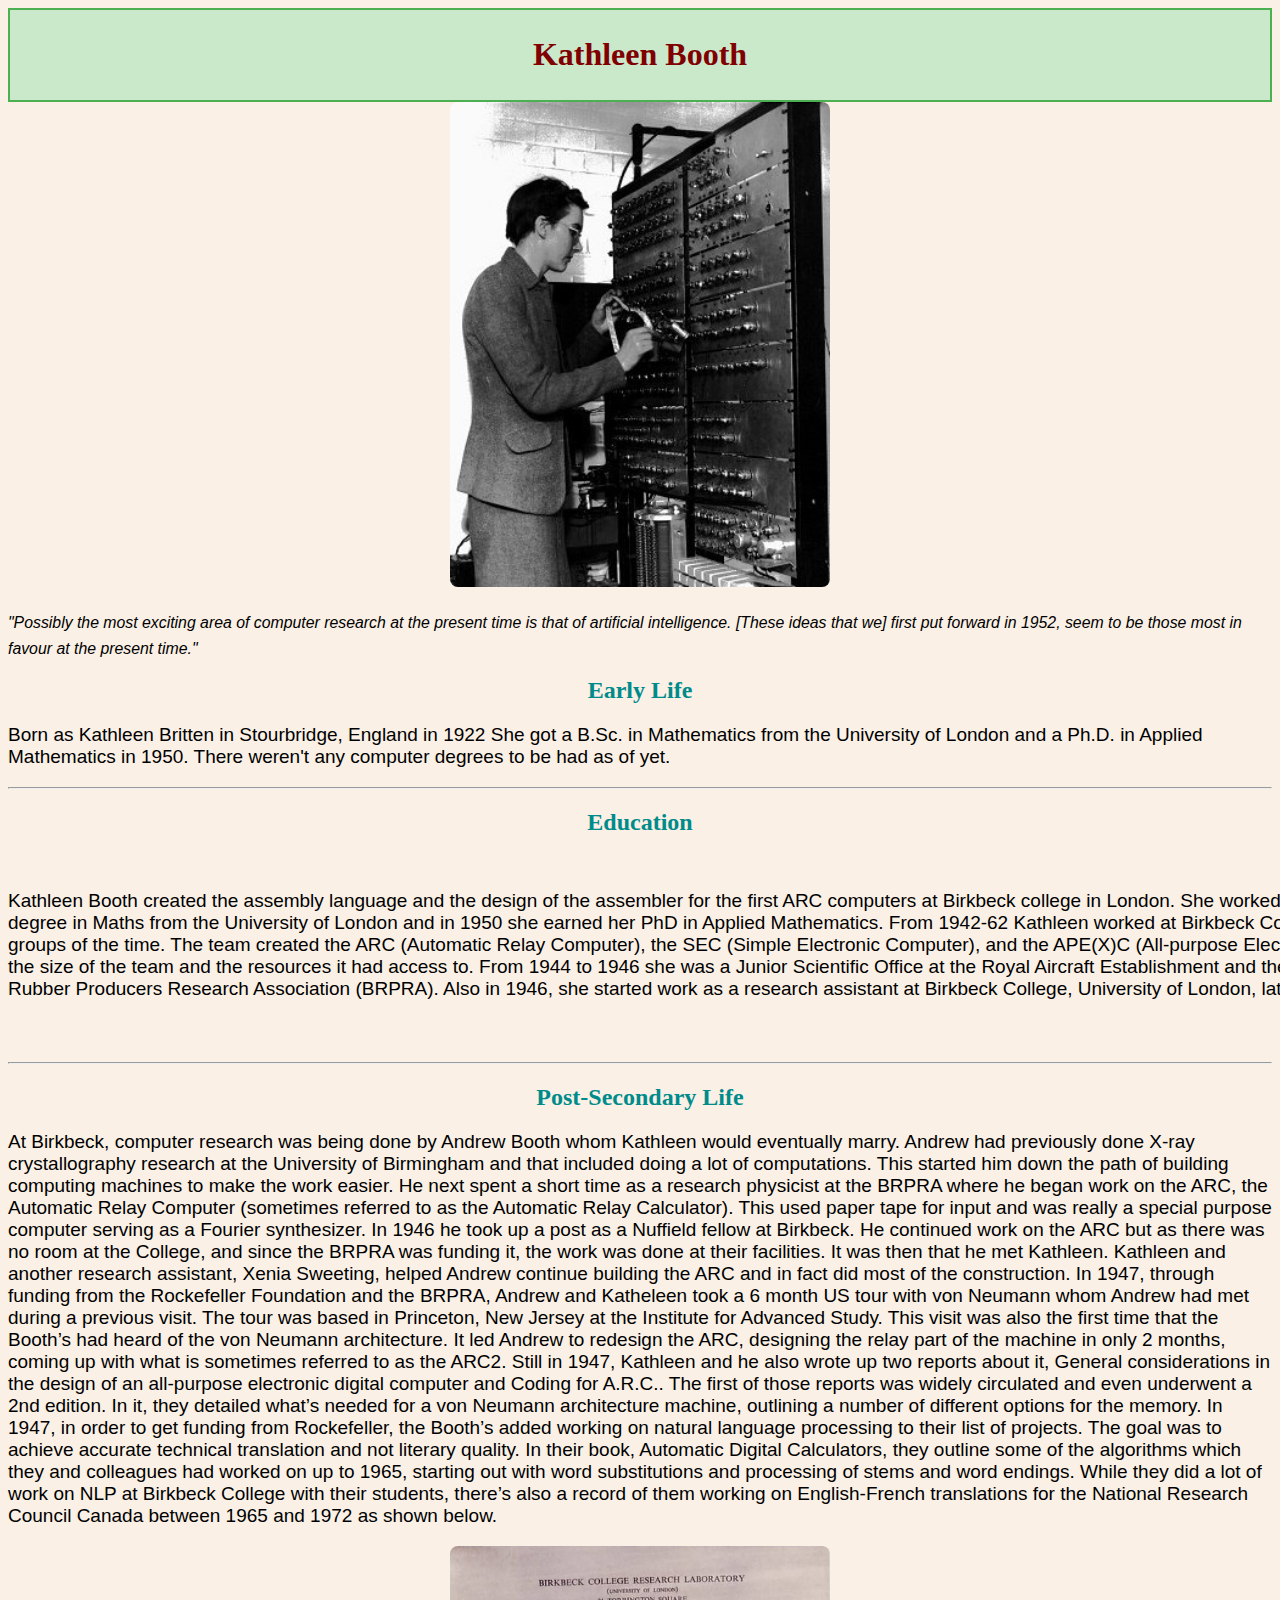
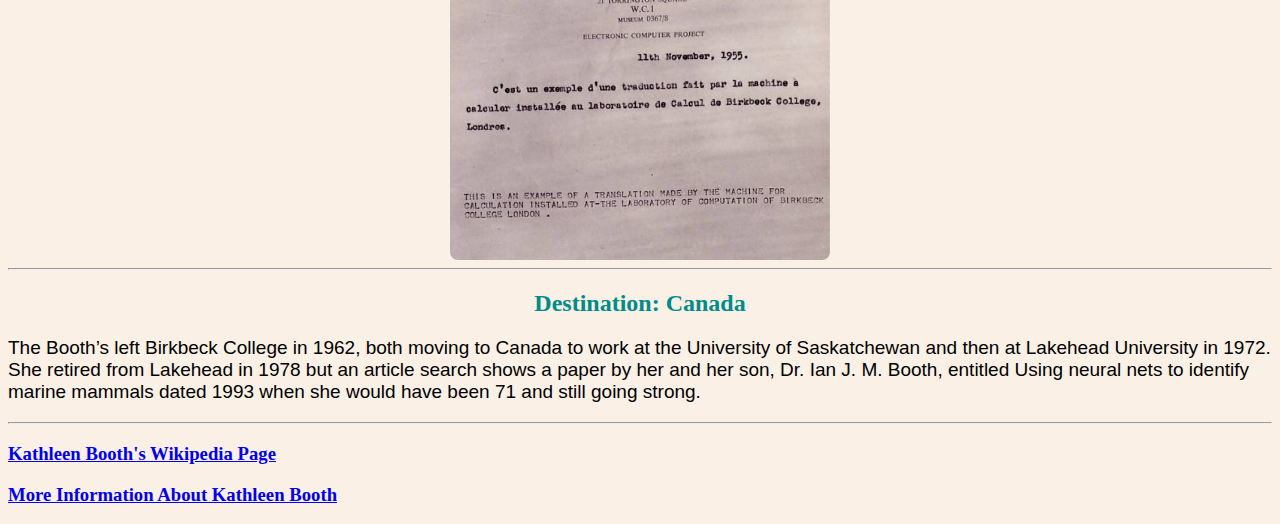
==== index.html @ 3d14717d "edited index" ====
<!DOCTYPE html>
<!-- This is a comment -->
<html lang="en-ca">
  <head>
    <meta charset="utf-8">
    <link rel="stylesheet" href="mystyle.css">
  </head>
  <body>
    <div class="sticky">
    <h1>Kathleen Booth</h1>
    </div>
    <img src="./images/kathleenbooth.jpg" alt="kathleenbooth.jpg">
    <p><i><sub>"Possibly the most exciting area of computer research at the present time is that of artificial intelligence. [These ideas that we] first put forward in 1952, seem to be those most in favour at the present time."</sub></i></p>
    <h2>Early Life</h2>
    <p>Born as Kathleen Britten in Stourbridge, England in 1922
    She got a B.Sc. in Mathematics from the University of London and a Ph.D. in Applied Mathematics in 1950. There weren't any computer degrees to be had as of yet.</p>
    <hr>
    <h2>Education</h2>
    <pre>
    <p>Kathleen Booth created the assembly language and the design of the assembler for the first ARC computers at Birkbeck college in London. She worked there from 1946- 1962.Kathleen gained her bachelor's<br>degree in Maths from the University of London and in 1950 she earned her PhD in Applied Mathematics. From 1942-62 Kathleen worked at Birkbeck College as part of one of the smallest British computer<br>groups of the time. The team created the ARC (Automatic Relay Computer), the SEC (Simple Electronic Computer), and the APE(X)C (All-purpose Electronic (Rayon) Computer), remarkable achievements given<br>the size of the team and the resources it had access to. From 1944 to 1946 she was a Junior Scientific Office at the Royal Aircraft Establishment and then from 1946 to 1952, a Research Scientist at the British<br>Rubber Producers Research Association (BRPRA). Also in 1946, she started work as a research assistant at Birkbeck College, University of London, later becoming a Research Fellow and Lecturer.</p>
    </pre>
    <hr>
    <h2>Post-Secondary Life</h2>
    <p>At Birkbeck, computer research was being done by Andrew Booth whom Kathleen would eventually marry. Andrew had previously done X-ray crystallography research at the University of Birmingham and that included doing a lot of computations. This started him down the path of building computing machines to make the work easier. He next spent a short time as a research physicist at the BRPRA where he began work on the ARC, the Automatic Relay Computer (sometimes referred to as the Automatic Relay Calculator). This used paper tape for input and was really a special purpose computer serving as a Fourier synthesizer. In 1946 he took up a post as a Nuffield fellow at Birkbeck. He continued work on the ARC but as there was no room at the College, and since the BRPRA was funding it, the work was done at their facilities. It was then that he met Kathleen. Kathleen and another research assistant, Xenia Sweeting, helped Andrew continue building the ARC and in fact did most of the construction. In 1947, through funding from the Rockefeller Foundation and the BRPRA, Andrew and Katheleen took a 6 month US tour with von Neumann whom Andrew had met during a previous visit. The tour was based in Princeton, New Jersey at the Institute for Advanced Study. This visit was also the first time that the Booth’s had heard of the von Neumann architecture. It led Andrew to redesign the ARC, designing the relay part of the machine in only 2 months, coming up with what is sometimes referred to as the ARC2. Still in 1947, Kathleen and he also wrote up two reports about it, General considerations in the design of an all-purpose electronic digital computer and Coding for A.R.C.. The first of those reports was widely circulated and even underwent a 2nd edition. In it, they detailed what’s needed for a von Neumann architecture machine, outlining a number of different options for the memory. In 1947, in order to get funding from Rockefeller, the Booth’s added working on natural language processing to their list of projects. The goal was to achieve accurate technical translation and not literary quality. In their book, Automatic Digital Calculators, they outline some of the algorithms which they and colleagues had worked on up to 1965, starting out with word substitutions and processing of stems and word endings. While they did a lot of work on NLP at Birkbeck College with their students, there’s also a record of them working on English-French translations for the National Research Council Canada between 1965 and 1972 as shown below.</p>
    <img src="./images/kathleenboothimage1.jpg" alt="kathleenboothimage1.jpg">
    <hr>
    <h2>Destination: Canada</h2>
    <p>The Booth’s left Birkbeck College in 1962, both moving to Canada to work at the University of Saskatchewan and then at Lakehead University in 1972. She retired from Lakehead in 1978 but an article search shows a paper by her and her son, Dr. Ian J. M. Booth, entitled Using neural nets to identify marine mammals dated 1993 when she would have been 71 and still going strong.</p>
    <hr>
    <h3><a target="blank" href="//en.wikipedia.org/wiki/Kathleen_Booth">Kathleen Booth's Wikipedia Page</a></h3>
    <h3><a target="blank" href="//www.computinghistory.org.uk/det/32489/Kathleen-Booth/">More Information About Kathleen Booth</a></h3>
  </body>
</html>
---- mystyle.css ----
body{
    background-color: linen;
}

h1{
    text-align: center;
    font-family: georgia;
    color: maroon;
}

h2{
    text-align: center;
    font-family: georgia; 
    color: darkcyan;
}

h3{
    text-align: left;
    font-family: serif; 
}

p {
  font-size: 19px;
  font-family: arial;
}

img {
  border-radius: 8px;
  display: block;
  margin-left: auto;
  margin-right: auto;
  width: 30%;
}

div.sticky {
  position: -webkit-sticky;
  position: sticky;
  top: 0;
  padding: 5px;
  background-color: #cae8ca;
  border: 2px solid #4CAF50;
}
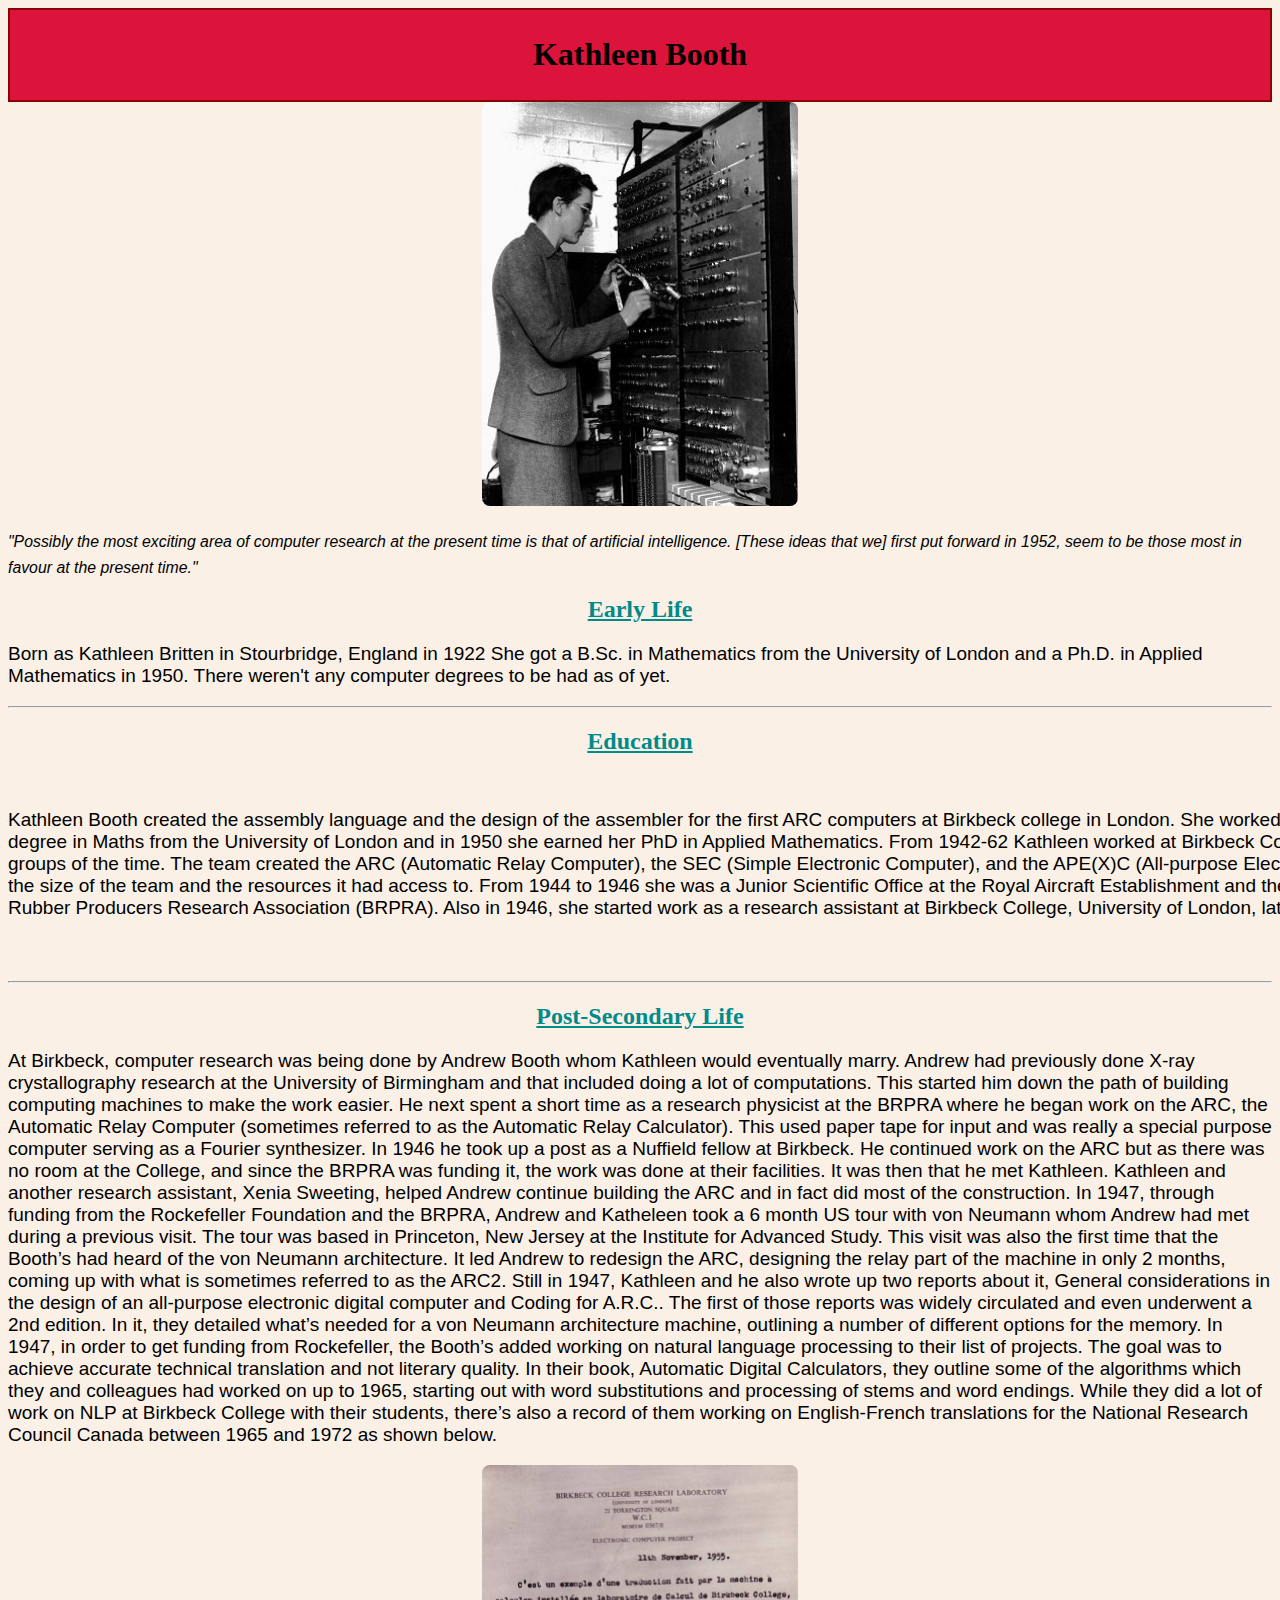
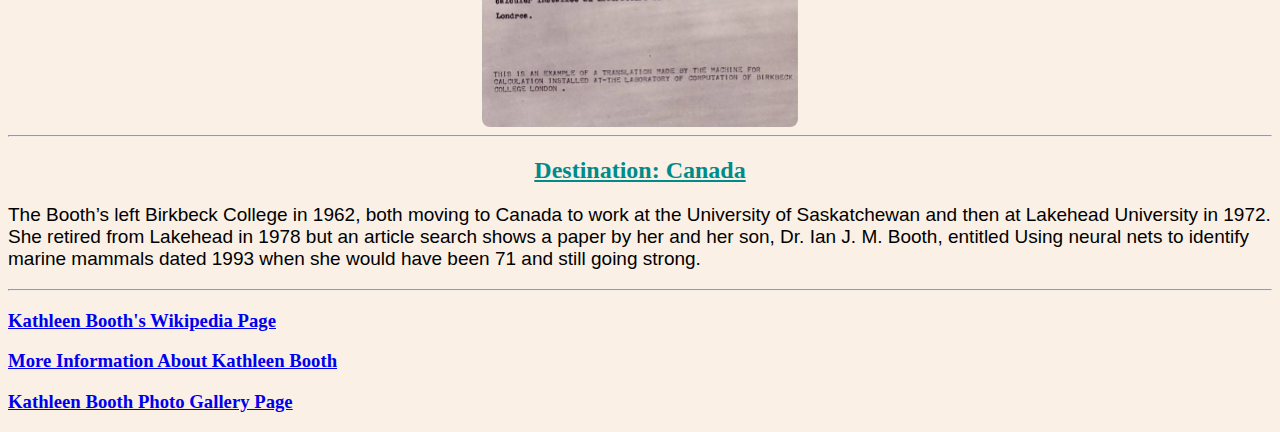
==== commit 645f3bec: "added index2" ====
--- a/index.html
+++ b/index.html
@@ -29,5 +29,6 @@
     <hr>
     <h3><a target="blank" href="//en.wikipedia.org/wiki/Kathleen_Booth">Kathleen Booth's Wikipedia Page</a></h3>
     <h3><a target="blank" href="//www.computinghistory.org.uk/det/32489/Kathleen-Booth/">More Information About Kathleen Booth</a></h3>
+    <h3><a target="blank" href="https://c48f3c109f1b405586b17b931cc51f88.vfs.cloud9.us-east-1.amazonaws.com/_static/Assignment-2B/ICS2O-Assignment2B-HTML/index2.html?_c9_id=livepreview1&_c9_host=https://console.aws.amazon.com">Kathleen Booth Photo Gallery Page</a>
   </body>
 </html>--- a/mystyle.css
+++ b/mystyle.css
@@ -5,18 +5,21 @@
 h1{
     text-align: center;
     font-family: georgia;
-    color: maroon;
+    color: black;
 }
 
 h2{
-    text-align: center;
-    font-family: georgia; 
-    color: darkcyan;
+  text-align: center;
+  font-family: georgia; 
+  color: darkcyan;
+  text-decoration-line: underline;
+  text-decoration-style: solid;
 }
 
 h3{
     text-align: left;
     font-family: serif; 
+    text-size: 55px
 }
 
 p {
@@ -29,7 +32,7 @@
   display: block;
   margin-left: auto;
   margin-right: auto;
-  width: 30%;
+  width: 25%;
 }
 
 div.sticky {
@@ -37,6 +40,6 @@
   position: sticky;
   top: 0;
   padding: 5px;
-  background-color: #cae8ca;
-  border: 2px solid #4CAF50;
+  background-color: #DC143C;
+  border: 2px solid #8B0000;
 }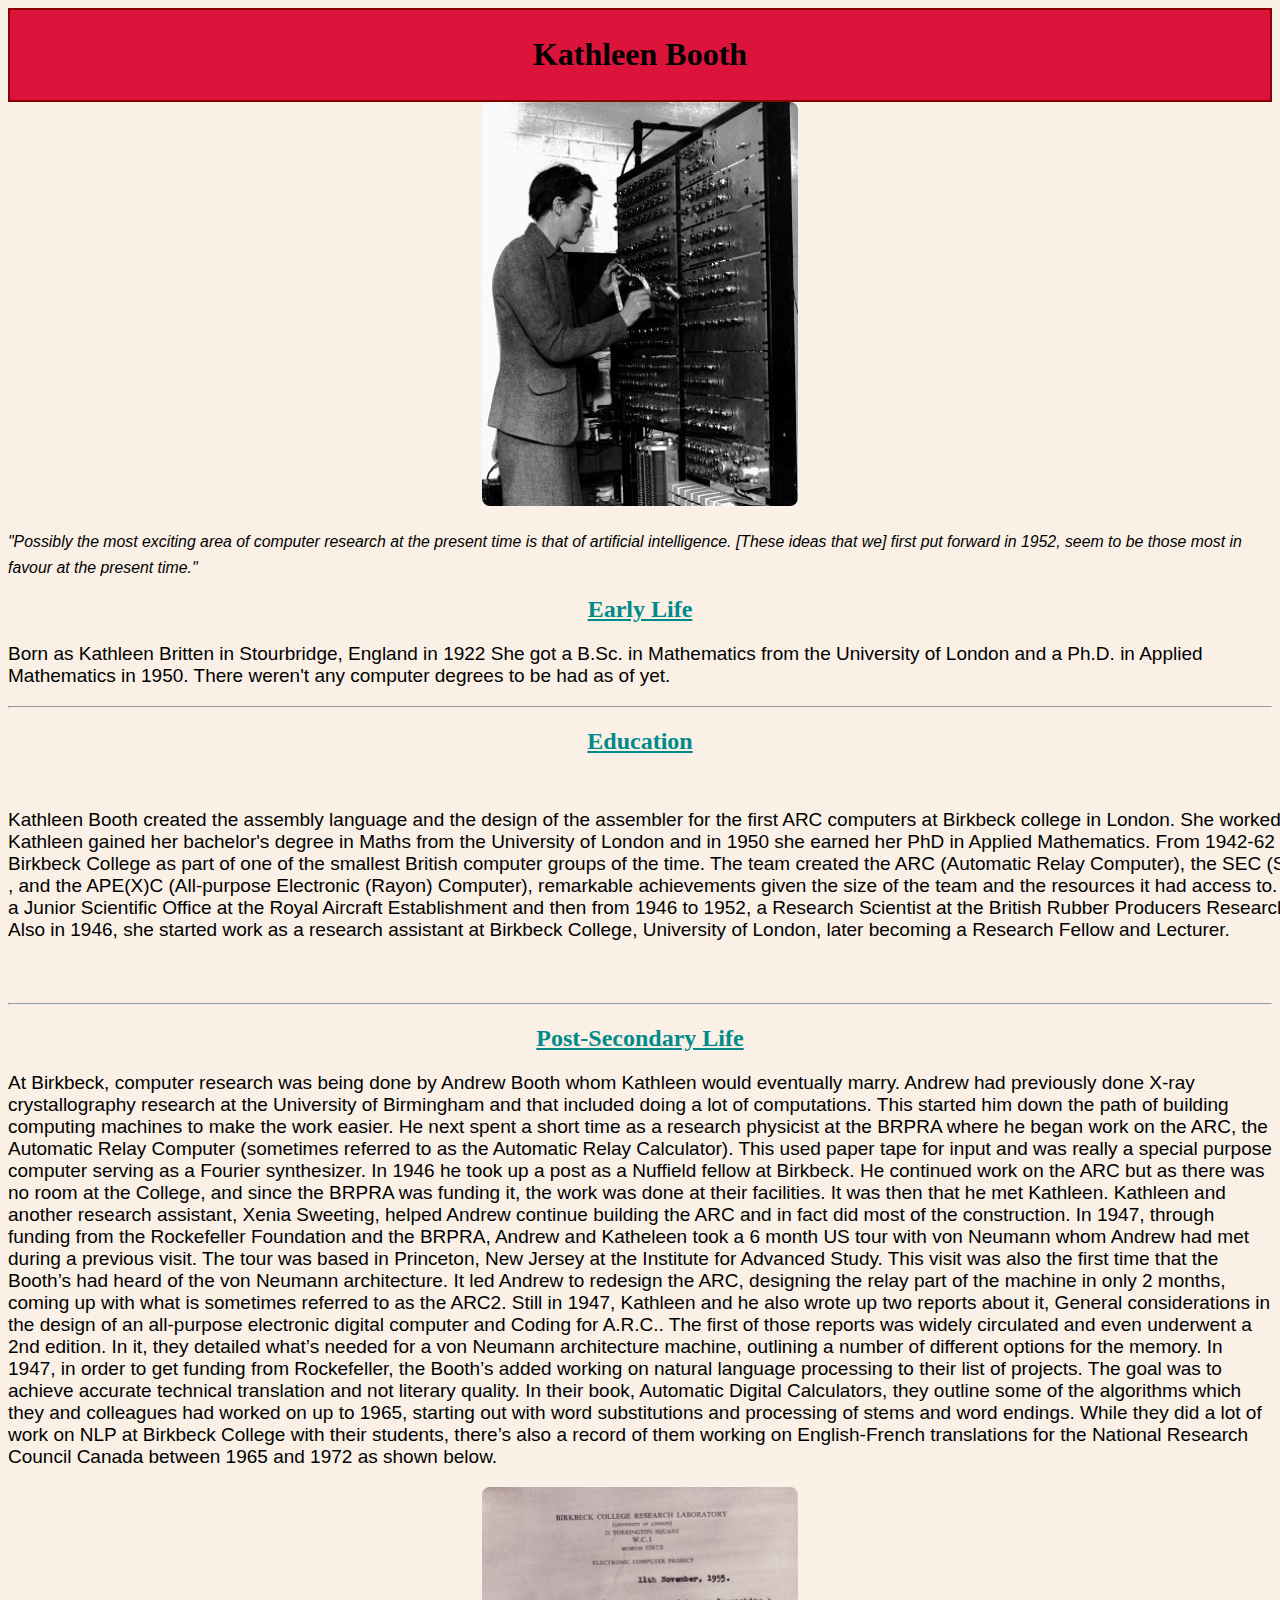
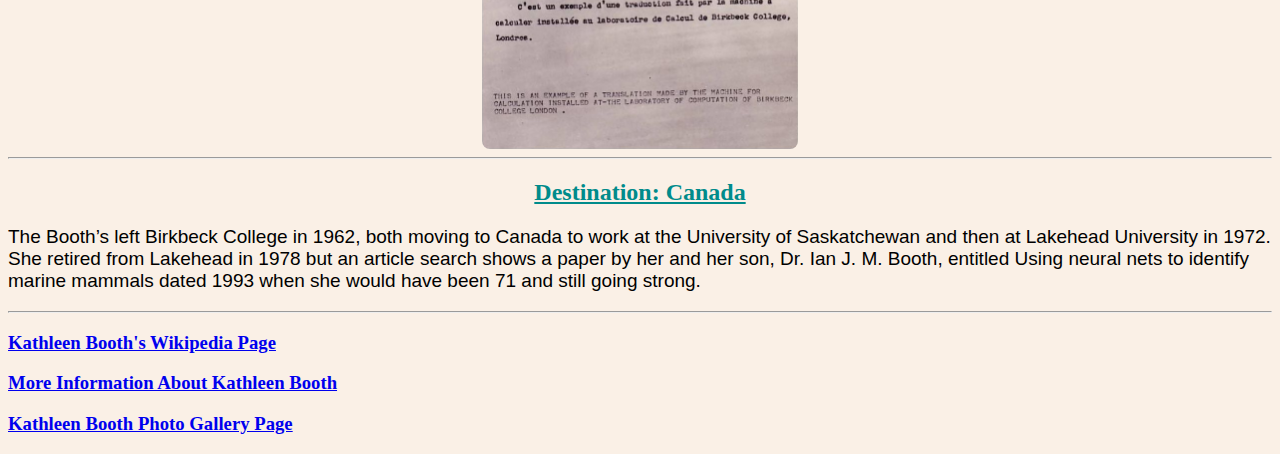
==== commit 0f6d634c: "edited index2" ====
--- a/index.html
+++ b/index.html
@@ -17,7 +17,7 @@
     <hr>
     <h2>Education</h2>
     <pre>
-    <p>Kathleen Booth created the assembly language and the design of the assembler for the first ARC computers at Birkbeck college in London. She worked there from 1946- 1962.Kathleen gained her bachelor's<br>degree in Maths from the University of London and in 1950 she earned her PhD in Applied Mathematics. From 1942-62 Kathleen worked at Birkbeck College as part of one of the smallest British computer<br>groups of the time. The team created the ARC (Automatic Relay Computer), the SEC (Simple Electronic Computer), and the APE(X)C (All-purpose Electronic (Rayon) Computer), remarkable achievements given<br>the size of the team and the resources it had access to. From 1944 to 1946 she was a Junior Scientific Office at the Royal Aircraft Establishment and then from 1946 to 1952, a Research Scientist at the British<br>Rubber Producers Research Association (BRPRA). Also in 1946, she started work as a research assistant at Birkbeck College, University of London, later becoming a Research Fellow and Lecturer.</p>
+    <p>Kathleen Booth created the assembly language and the design of the assembler for the first ARC computers at Birkbeck college in London. She worked there from 1946- 1962.<br>Kathleen gained her bachelor's degree in Maths from the University of London and in 1950 she earned her PhD in Applied Mathematics. From 1942-62 Kathleen worked at<br>Birkbeck College as part of one of the smallest British computer groups of the time. The team created the ARC (Automatic Relay Computer), the SEC (Simple Electronic Computer)<br>, and the APE(X)C (All-purpose Electronic (Rayon) Computer), remarkable achievements given the size of the team and the resources it had access to. From 1944 to 1946 she was<br>a Junior Scientific Office at the Royal Aircraft Establishment and then from 1946 to 1952, a Research Scientist at the British Rubber Producers Research Association (BRPRA).<br>Also in 1946, she started work as a research assistant at Birkbeck College, University of London, later becoming a Research Fellow and Lecturer.</p>
     </pre>
     <hr>
     <h2>Post-Secondary Life</h2>
--- a/mystyle.css
+++ b/mystyle.css
@@ -19,7 +19,6 @@
 h3{
     text-align: left;
     font-family: serif; 
-    text-size: 55px
 }
 
 p {
